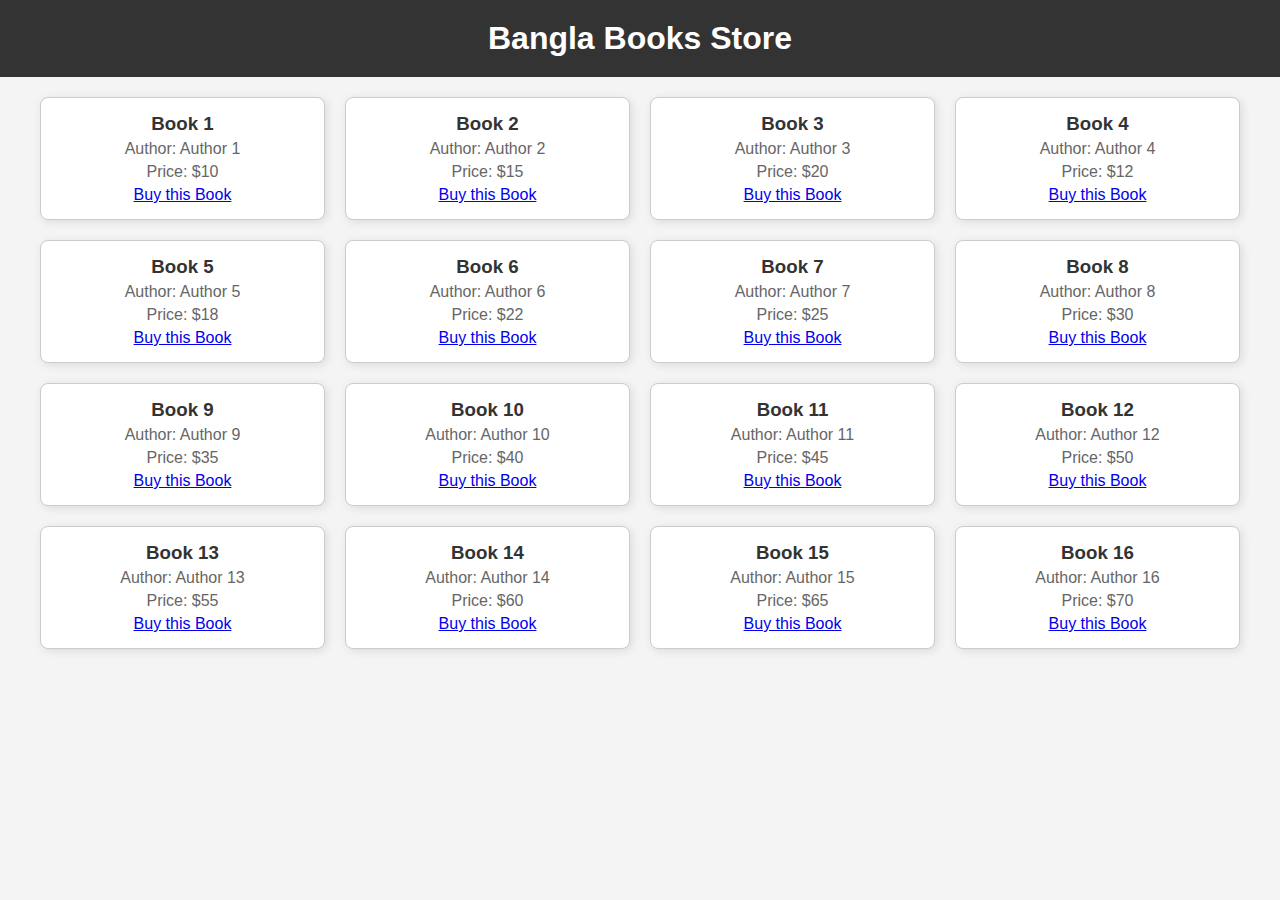
==== index.html @ 01277345 "Add files via upload" ====
<!DOCTYPE html>
<html lang="en">
<head>
    <meta charset="UTF-8">
    <meta name="viewport" content="width=device-width, initial-scale=1.0">
    <title>Bookstore</title>
    <link rel="stylesheet" href="style.css">
</head>
<body>
    <h1>Bangla Books Store</h1>
    <div class="grid" id="book-list"></div>
    
    <script>
        const books = [
            { id: 1, title: "Book 1", author: "Author 1", price: "$10" },
            { id: 2, title: "Book 2", author: "Author 2", price: "$15" },
            { id: 3, title: "Book 3", author: "Author 3", price: "$20" },
            { id: 4, title: "Book 4", author: "Author 4", price: "$12" },
            { id: 5, title: "Book 5", author: "Author 5", price: "$18" },
            { id: 6, title: "Book 6", author: "Author 6", price: "$22" },
            { id: 7, title: "Book 7", author: "Author 7", price: "$25" },
            { id: 8, title: "Book 8", author: "Author 8", price: "$30" },
            { id: 9, title: "Book 9", author: "Author 9", price: "$35" },
            { id: 10, title: "Book 10", author: "Author 10", price: "$40" },
            { id: 11, title: "Book 11", author: "Author 11", price: "$45" },
            { id: 12, title: "Book 12", author: "Author 12", price: "$50" },
            { id: 13, title: "Book 13", author: "Author 13", price: "$55" },
            { id: 14, title: "Book 14", author: "Author 14", price: "$60" },
            { id: 15, title: "Book 15", author: "Author 15", price: "$65" },
            { id: 16, title: "Book 16", author: "Author 16", price: "$70" }
        ];

        function displayBooks() {
            const bookList = document.getElementById("book-list");
            books.forEach(book => {
                const bookDiv = document.createElement("div");
                bookDiv.className = "book";
                bookDiv.innerHTML = `
                    <h3>${book.title}</h3>
                    <p>Author: ${book.author}</p>
                    <p>Price: ${book.price}</p>
                    <a href="books-details.html" target="_blank">Buy this Book</a>
                `;
                bookList.appendChild(bookDiv);
            });
        }

        window.onload = displayBooks;
    </script>
</body>
</html>
---- style.css ----
body {
    font-family: Arial, sans-serif;
    text-align: center;
    background-color: #f4f4f4;
    margin: 0;
    padding: 0;
}

h1 {
    background-color: #333;
    color: white;
    padding: 20px;
    margin: 0;
}

.grid {
    display: grid;
    grid-template-columns: repeat(4, 1fr);
    gap: 20px;
    padding: 20px;
    max-width: 1200px;
    margin: auto;
}

.book {
    border: 1px solid #ccc;
    padding: 15px;
    background: white;
    border-radius: 8px;
    box-shadow: 2px 2px 10px rgba(0, 0, 0, 0.1);
    transition: transform 0.2s;
}

.book:hover {
    transform: scale(1.05);
}

.book h3 {
    margin: 0;
    color: #333;
}

.book p {
    margin: 5px 0;
    color: #666;
}

.book button {
    margin-top: 10px;
    padding: 8px 
}
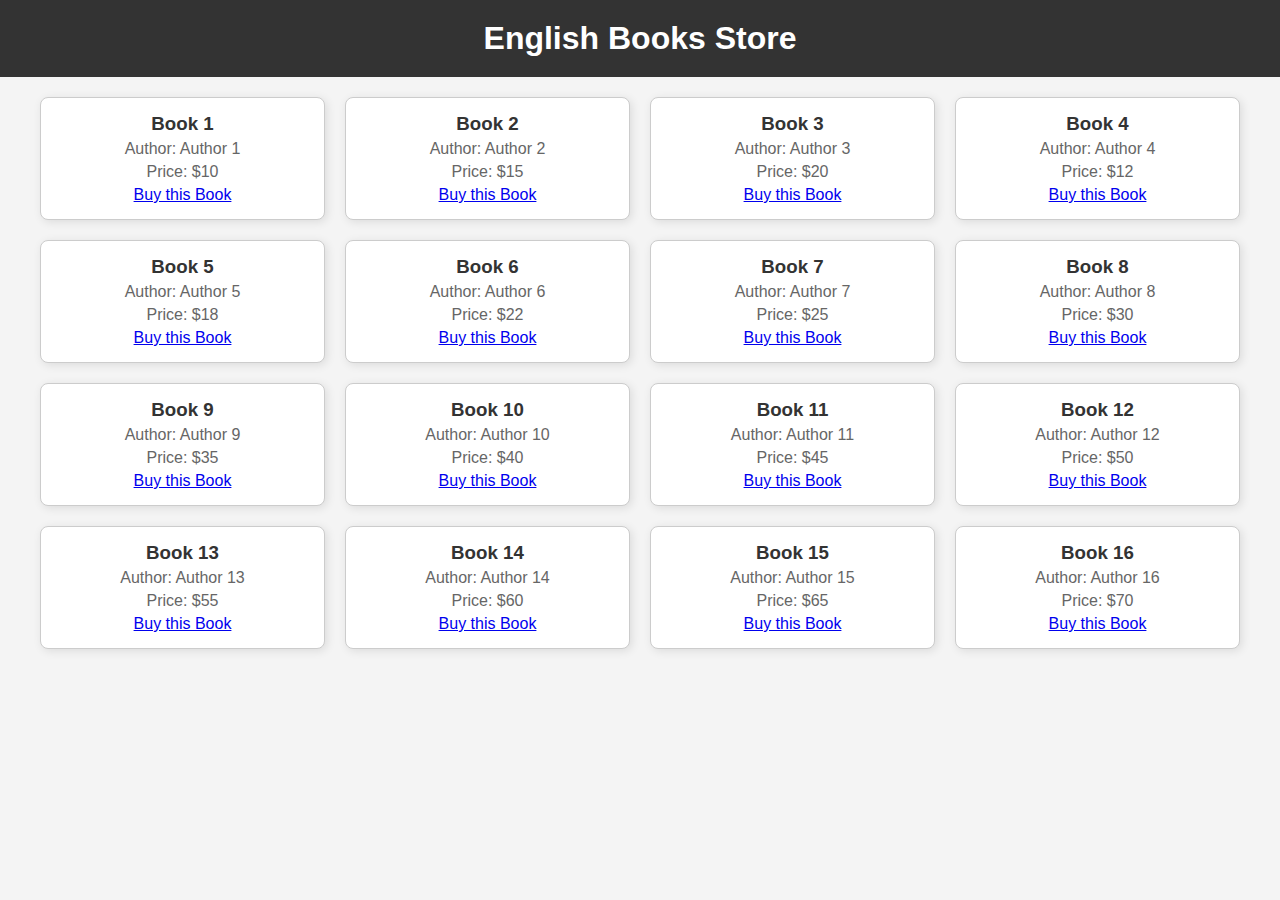
==== commit f130df78: "Add files via upload" ====
--- a/index.html
+++ b/index.html
@@ -7,7 +7,7 @@
     <link rel="stylesheet" href="style.css">
 </head>
 <body>
-    <h1>Bangla Books Store</h1>
+    <h1>English Books Store</h1>
     <div class="grid" id="book-list"></div>
     
     <script>
--- a/style.css
+++ b/style.css
@@ -48,4 +48,27 @@
 .book button {
     margin-top: 10px;
     padding: 8px 
-}+}
+
+
+.container {
+    display: center;
+    gap: 20px;
+    padding: 20px;
+    max-width: 1200px;
+    margin: auto;
+}
+.btn{
+    font-size: 18px;
+    font-weight: bold;
+    padding: 15px 30px;
+    color: white;
+    background: linear-gradient(45deg, #ff416c, #ff4b2b);
+    border: none;
+    border-radius: 30px;
+    cursor: pointer;
+    transition: all 0.3s ease-in-out;
+    box-shadow: 0px 4px 15px rgba(255, 65, 108, 0.4);
+    position: relative;
+    overflow: hidden;
+}
